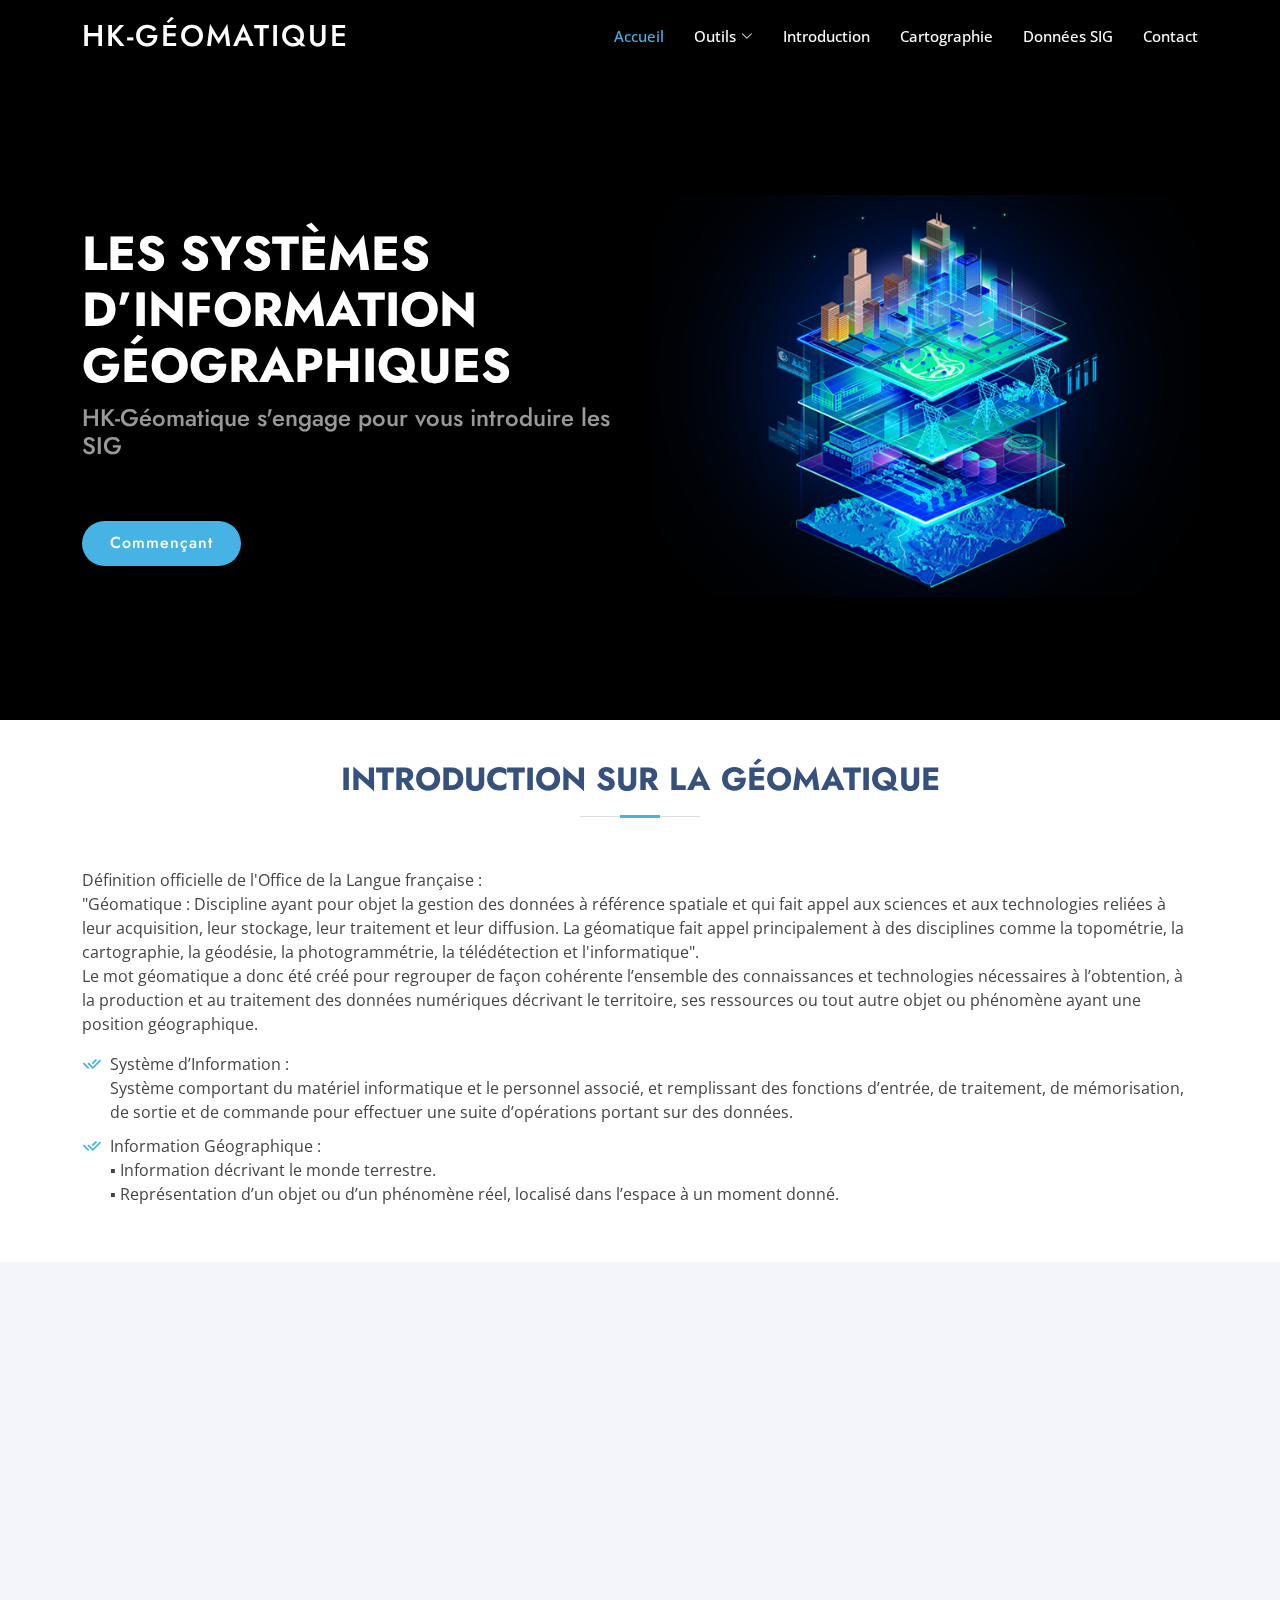
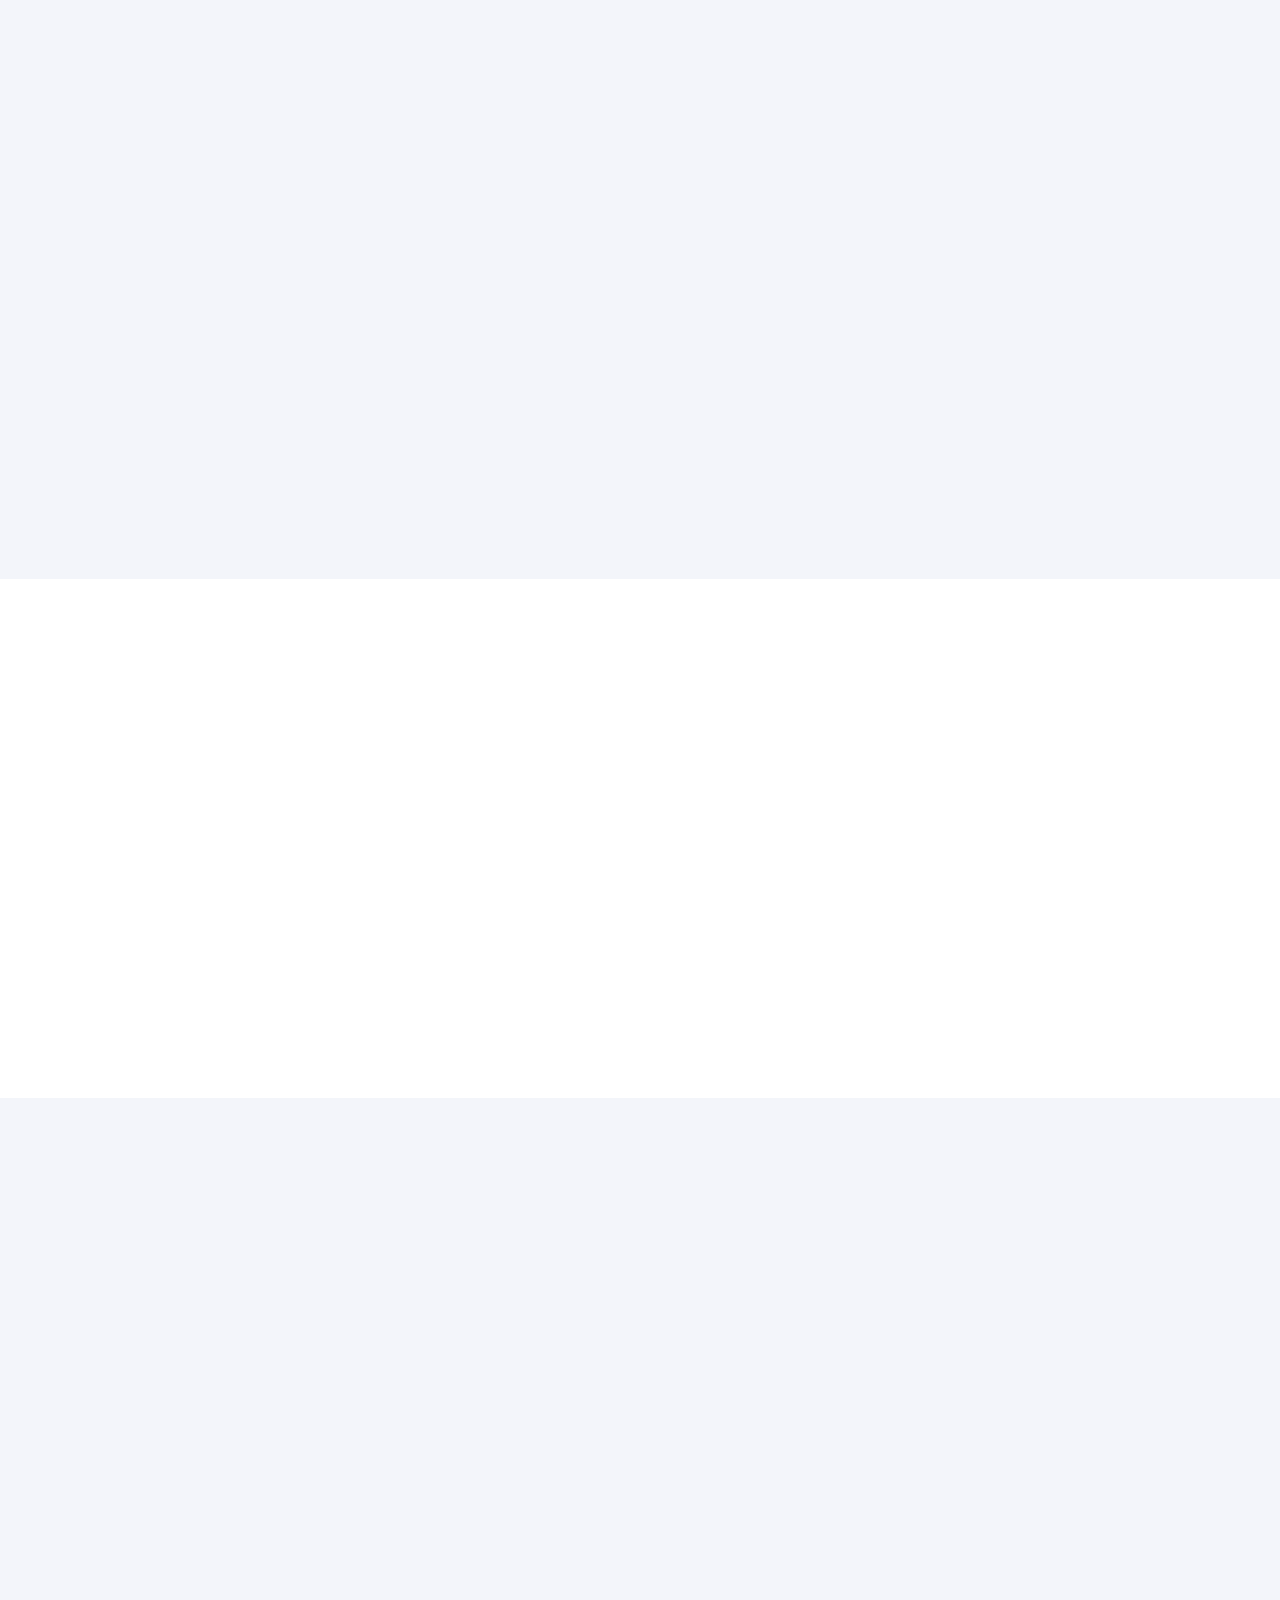
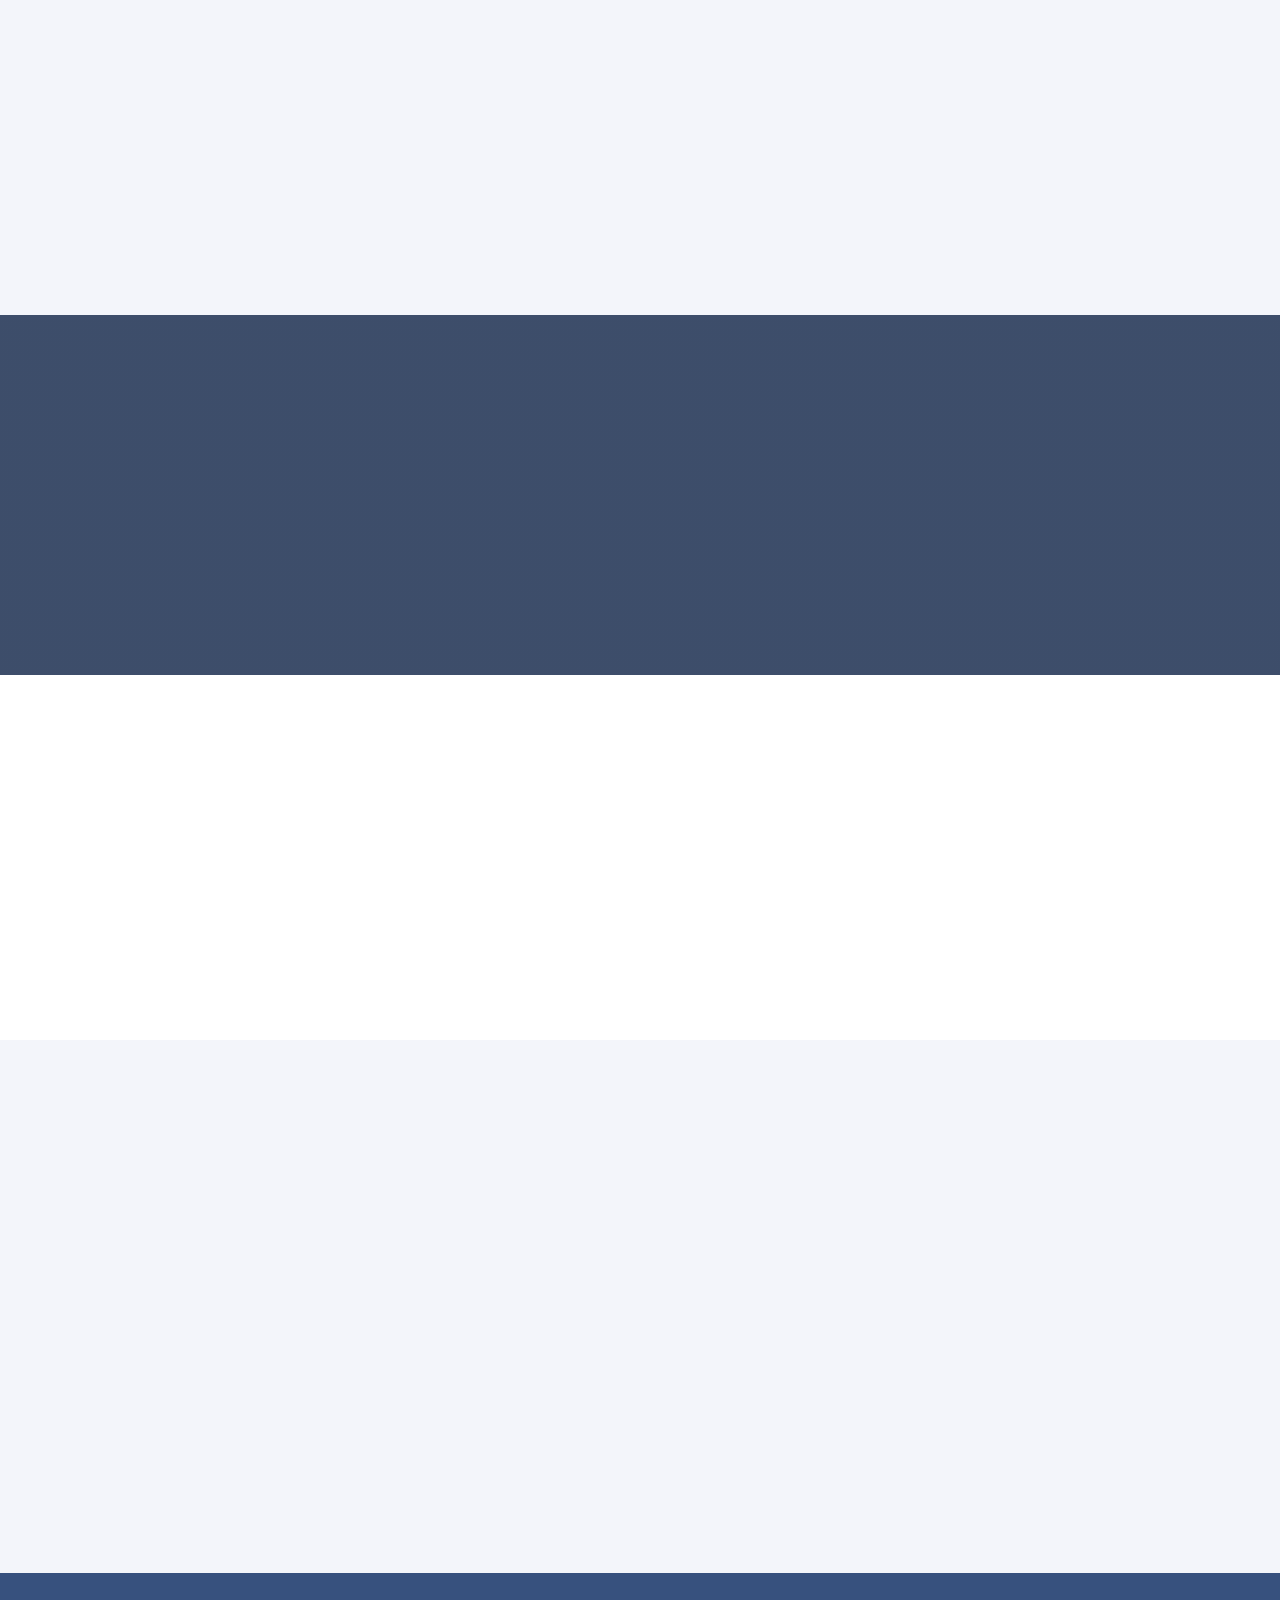
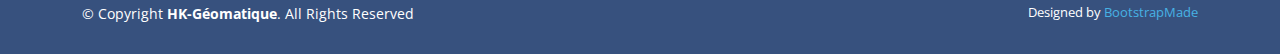
==== index.html @ f984527b "first commit" ====
<!DOCTYPE html>
<html lang="en">

<head>
  <meta charset="utf-8">
  <meta content="width=device-width, initial-scale=1.0" name="viewport">

  <title>HK-Géomatique</title>
  <meta content="" name="description">
  <meta content="" name="keywords">

  <!-- Favicons -->
  <link href="assets/img/logo.jpg" rel="icon">
  <link href="assets/img/logo.png" rel="apple-touch-icon">

  <!-- Google Fonts -->
  <link
    href="https://fonts.googleapis.com/css?family=Open+Sans:300,300i,400,400i,600,600i,700,700i|Jost:300,300i,400,400i,500,500i,600,600i,700,700i|Poppins:300,300i,400,400i,500,500i,600,600i,700,700i"
    rel="stylesheet">

  <!-- Vendor CSS Files -->
  <link href="assets/vendor/aos/aos.css" rel="stylesheet">
  <link href="assets/vendor/bootstrap/css/bootstrap.min.css" rel="stylesheet">
  <link href="assets/vendor/bootstrap-icons/bootstrap-icons.css" rel="stylesheet">
  <link href="assets/vendor/boxicons/css/boxicons.min.css" rel="stylesheet">
  <link href="assets/vendor/glightbox/css/glightbox.min.css" rel="stylesheet">
  <link href="assets/vendor/remixicon/remixicon.css" rel="stylesheet">
  <link href="assets/vendor/swiper/swiper-bundle.min.css" rel="stylesheet">

  <!-- Template Main CSS File -->
  <link href="assets/css/style.css" rel="stylesheet">

</head>

<body>

  <!-- ======= Header ======= -->
  <header id="header" class="fixed-top ">
    <div class="container d-flex align-items-center">

      <h1 class="logo me-auto"><a href="index.html">HK-Géomatique</a></h1>
      <!-- Uncomment below if you prefer to use an image logo -->
      <!-- <a href="index.html" class="logo me-auto"><img src="assets/img/logo.png" alt="" class="img-fluid"></a>-->

      <nav id="navbar" class="navbar">
        <ul>
          <li><a class="nav-link scrollto active" href="#accueil">Accueil</a></li>
          <li class="dropdown"><a href="#"><span>Outils</span> <i class="bi bi-chevron-down"></i></a>
            <ul>
              <!-- <li><a href="outil1.html">Transformation Conform 2D</a></li> -->
              <li><a href="degrees-minutes-seconds-to-degrees.html">Degré : Minute : Seconde vers décimal</a></li>
            </ul>
          </li>
          <li><a class="nav-link scrollto" href="#intro">Introduction</a></li>
          <li><a class="nav-link scrollto" href="#carto">Cartographie</a></li>
          <li><a class="nav-link scrollto" href="#services">Données SIG</a></li>
          <li><a class="nav-link scrollto" href="#contact">Contact</a></li>
        </ul>
        <i class="bi bi-list mobile-nav-toggle"></i>
      </nav><!-- .navbar -->

    </div>
  </header><!-- End Header -->

  <!-- ======= accueil Section ======= -->
  <section id="accueil" class="d-flex align-items-center">

    <div class="container">
      <div class="row">
        <div class="col-lg-6 d-flex flex-column justify-content-center pt-4 pt-lg-0 order-2 order-lg-1"
          data-aos="fade-up" data-aos-delay="200">
          <h1>LES SYSTÈMES D’INFORMATION
            GÉOGRAPHIQUES</h1>
          <h2>HK-Géomatique s'engage pour vous introduire les SIG</h2>
          <div class="d-flex justify-content-center justify-content-lg-start">
            <a href="#intro" class="btn-get-started scrollto">Commençant</a>
          </div>
        </div>
        <div class="col-lg-6 order-1 order-lg-2 accueil-img" data-aos="zoom-in" data-aos-delay="200">
          <img src="assets/img/accueil.png" class="img-fluid animated" alt="">
        </div>
      </div>
    </div>

  </section><!-- End accueil -->

  <main id="main">

    <!-- ======= Intro Us Section ======= -->
    <section id="intro" class="intro">
      <div class="container" data-aos="fade-up">

        <div class="section-title">
          <h2>Introduction sur la géomatique</h2>
        </div>

        <div class="row content">
          <div class="col-lg">
            <p>
              Définition officielle de l'Office de la Langue française : <br>
              "Géomatique : Discipline ayant pour objet la gestion des données à
              référence spatiale et qui fait appel aux sciences et aux technologies
              reliées à leur acquisition, leur stockage, leur traitement et leur
              diffusion.
              La géomatique fait appel principalement à des disciplines
              comme la topométrie, la cartographie, la géodésie, la
              photogrammétrie, la télédétection et l'informatique". <br>
              Le mot géomatique a donc été créé pour regrouper de façon
              cohérente l’ensemble des connaissances et technologies
              nécessaires à l’obtention, à la production et au traitement des
              données numériques décrivant le territoire, ses ressources ou
              tout autre objet ou phénomène ayant une position géographique.
            </p>
            <ul>
              <li><i class="ri-check-double-line"></i>Système d’Information : <br>
                Système comportant du matériel informatique et le
                personnel associé, et remplissant des fonctions d’entrée,
                de traitement, de mémorisation, de sortie et de commande
                pour effectuer une suite d’opérations portant sur des
                données.</li>
              <li><i class="ri-check-double-line"></i> Information Géographique : <br>
                ▪ Information décrivant le monde terrestre. <br>
                ▪ Représentation d’un objet ou d’un phénomène réel,
                localisé dans l’espace à un moment donné.</li>
            </ul>
          </div>
        </div>

      </div>
    </section><!-- End Intro Us Section -->

    <!-- ======= Why Us Section ======= -->
    <section id="histo" class="histo section-bg">
      <div class="container-fluid" data-aos="fade-up">
        <div class="row">

          <div class="col-lg-7 d-flex flex-column justify-content-center align-items-stretch  order-2 order-lg-1">

            <div class="content">
              <h3>L’information géographique a été collectée par les navigateurs, les géographes et les arpenteurs.</h3>
              <p>
                Au 2ème siècle la représentation de la Terre n’est que
                sur 180°, parce que derrière on ne savait pas ce qu’il y avait,
                mais au moins la Terre avait le mérite d’être ronde.
              </p>
              <ul>
                <li><i class="ri-check-double-line"></i>Les Hommes ont longtemps pensés que la Terre était plate.</li>
                <li><i class="ri-check-double-line"></i>Pour les Babyloniens, le monde était un disque
                  entouré d’un océan, comme cette tablette du 7ème siècle avant J.C.</li>
                <li><i class="ri-check-double-line"></i>Les égyptiens avaient aussi une vision imaginaire du
                  monde, mais ils savaient comme même faire des cartes pratiques comme des cadastres et plans de mines.
                </li>
              </ul>
            </div>

            <div class="accordion-list">
              <ul>
                <li>
                  <a data-bs-toggle="collapse" class="collapse" data-bs-target="#accordion-list-1"><span>01</span> Lune
                    <i class="bx bx-chevron-down icon-show"></i><i class="bx bx-chevron-up icon-close"></i></a>
                  <div id="accordion-list-1" class="collapse show" data-bs-parent=".accordion-list">
                    <p>
                      C’est en observant les éclipses de lune que les grecques comprennent
                      que la Terre est une sphère et ils tracent la 1
                      ère carte de géographie.
                    </p>
                  </div>
                </li>

                <li>
                  <a data-bs-toggle="collapse" data-bs-target="#accordion-list-2" class="collapsed"><span>02</span>
                    Ombres <i class="bx bx-chevron-down icon-show"></i><i class="bx bx-chevron-up icon-close"></i></a>
                  <div id="accordion-list-2" class="collapse" data-bs-parent=".accordion-list">
                    <p>
                      Mais le problème qui se pose : comment connaitre la position d’un
                      point d’une ville que l’on veut dessiner sur le globe? <br>
                      Les grecques ont eu l’idée d’observer les ombres créer par le soleil. <br>
                      Aujourd’hui quand on veut se positionner sur un globe ou sur une carte,
                      on a la chance de disposer d’un quadrillage : <br>
                      ▪ les lignes verticales correspondent à la longitude. <br>
                      ▪ les lignes horizontales à la latitude.
                    </p>
                  </div>
                </li>

                <li>
                  <a data-bs-toggle="collapse" data-bs-target="#accordion-list-3" class="collapsed"><span>03</span> Le
                    solei <i class="bx bx-chevron-down icon-show"></i><i class="bx bx-chevron-up icon-close"></i></a>
                  <div id="accordion-list-3" class="collapse" data-bs-parent=".accordion-list">
                    <p>
                      Les grecques n’avaient rien de tout cela, leur seule point de repère
                      c’était le soleil dont ils observaient la trajectoire.
                      Ils s’étaient aperçus que 2 ois par an cette trajectoire passait dans le plan de l’équateur
                    </p>
                  </div>
                </li>

              </ul>
            </div>

          </div>

          <div class="col-lg-5 align-items-stretch order-1 order-lg-2 img"
            style='background-image: url("assets/img/histo.png");' data-aos="zoom-in" data-aos-delay="150">&nbsp;</div>
        </div>

      </div>
    </section><!-- End Why Us Section -->

    <!-- ======= carto Section ======= -->
    <section id="carto" class="carto">
      <div class="container" data-aos="fade-up">

        <div class="row">
          <div class="col-lg-6 d-flex align-items-center" data-aos="fade-right" data-aos-delay="100">
            <img src="assets/img/carto.png" class="img-fluid" alt="">
          </div>
          <div class="col-lg-6 pt-4 pt-lg-0 content" data-aos="fade-left" data-aos-delay="100">
            <h3>La Cartographie</h3>
            <p class="fst-italic">
              La cartographie est la réalisation et l'étude des cartes géographiques et géologiques. <br>
              Elle est très dépendante de la géodésie, science qui s'efforce de décrire, mesurer et rendre compte de la
              forme et des
              dimensions de la Terre.
            </p>
            <p class="fst-italic">
              Les elements qu'une carte doit inclure obligatoirement :
            </p>

            <div class="carto-content">

              <div class="progress">
                <span class="skill">Titre <i class="val">#1</i></span>
                <div class="progress-bar-wrap">
                  <div class="progress-bar" role="progressbar" aria-valuenow="25" aria-valuemin="0" aria-valuemax="100">
                  </div>
                </div>
              </div>

              <div class="progress">
                <span class="skill"> Légende<i class="val">#2</i></span>
                <div class="progress-bar-wrap">
                  <div class="progress-bar" role="progressbar" aria-valuenow="50" aria-valuemin="0" aria-valuemax="100">
                  </div>
                </div>
              </div>

              <div class="progress">
                <span class="skill"> Échelle<i class="val">#3</i></span>
                <div class="progress-bar-wrap">
                  <div class="progress-bar" role="progressbar" aria-valuenow="75" aria-valuemin="0" aria-valuemax="100">
                  </div>
                </div>
              </div>

              <div class="progress">
                <span class="skill"> Direction du nord<i class="val">#4</i></span>
                <div class="progress-bar-wrap">
                  <div class="progress-bar" role="progressbar" aria-valuenow="100" aria-valuemin="0"
                    aria-valuemax="100">
                  </div>
                </div>
              </div>

            </div>

          </div>
        </div>

      </div>
    </section><!-- End carto Section -->

    <!-- ======= Services Section ======= -->
    <section id="services" class="services section-bg">
      <div class="container" data-aos="fade-up">

        <div class="section-title">
          <h2>Les données pour un SIG</h2>
          <p>Si l’on considère un Système d’Information Géographique comme un moteur, il est essentiel pour qu’il
            fonctionne de l’alimenter avec un carburant. Dans l’univers des SIG, ce carburant ce sont les données. Si
            vous n’êtes pas familier avec les données cartographiques et les autres bases de données, posez-vous d’abord
            la question " quel est l’usage de ces données et qu’elle en est la finalité ? "
            <br>
            Nous vous proposons de découvrir ici quelques grands thèmes de données disponibles sur le marché qui servent
            aujourd'hui de référence à de nombreux projets SIG dans le monde !
          </p>
        </div>

        <div class="row">
          <div class="col-xl-3 col-md-6 d-flex align-items-stretch" data-aos="zoom-in" data-aos-delay="100">
            <div class="icon-box">
              <!-- <div class="icon"><i class="bx bxl-dribbble"></i></div> -->
              <h4><a href="">Données de base</a></h4>
              <p> Elles incluent les routes et autoroutes, les limites administratives, les noms de communes, les cours
                d’eau, les espaces verts et d’une façon générale toutes les informations habituelles disponibles sur une
                carte papier. Ces données sont majoritairement disponibles sous la forme raster.</p>
            </div>
          </div>

          <div class="col-xl-3 col-md-6 d-flex align-items-stretch mt-4 mt-md-0" data-aos="zoom-in"
            data-aos-delay="200">
            <div class="icon-box">
              <!-- <div class="icon"><i class="bx bx-file"></i></div> -->
              <h4><a href="">Données sectorielles</a></h4>
              <p>Elles intègrent des informations sur la démographie, les habitudes de consommation, les aspects
                financiers, la santé, les télécommunications, la criminalité, la sécurité civile, les entreprises, les
                transports et de nombreuses autres informations sectorielles. Ces données sont disponibles suivant les
                cas en format cartographique ou sous forme de données tabulaires.</p>
            </div>
          </div>

          <div class="col-xl-3 col-md-6 d-flex align-items-stretch mt-4 mt-xl-0" data-aos="zoom-in"
            data-aos-delay="300">
            <div class="icon-box">
              <!-- <div class="icon"><i class="bx bx-tachometer"></i></div> -->
              <h4><a href="">Données environnementales</a></h4>
              <p>Elles réunissent les informations sur l’environnement, le climat, les risques liés à l’environnement,
                les images satellites, la topographie et les ressources naturelles.</p>
            </div>
          </div>

          <div class="col-xl-3 col-md-6 d-flex align-items-stretch mt-4 mt-xl-0" data-aos="zoom-in"
            data-aos-delay="400">
            <div class="icon-box">
              <!-- <div class="icon"><i class="bx bx-layer"></i></div> -->
              <h4><a href="">Données de références mondiales</a></h4>
              <p>Elles illustrent une représentation mondiale intégrant les frontières et toutes les informations liées
                à chaque pays (populations, revenus, PIB, économie…)</p>
            </div>
          </div>

        </div>

      </div>
    </section><!-- End Services Section -->

    <!-- ======= Cta Section ======= -->
    <section id="cta" class="cta">
      <div class="container" data-aos="zoom-in">

        <div class="row">
          <div class="col-lg-9 text-center text-lg-start">
            <h3>NIVELLEMENT</h3>
            <p> Le nivellement ou nivèlement en topographie est l'ensemble des opérations consistant à mesurer des
              différences de niveau, généralement pour déterminer des altitudes.</p>
          </div>
          <div class="col-lg-3 cta-btn-container text-center">
            <a class="cta-btn align-middle" href="degrees-minutes-seconds-to-degrees.html">Degré : Minute : Seconde vers décimal</a>
          </div>
        </div>

      </div>
    </section><!-- End Cta Section -->
    <!-- ======= Contact Section ======= -->
    <section id="contact" class="contact">
      <div class="container" data-aos="fade-up">

        <div class="section-title">
          <h2>Contact</h2>
          <p>N'hésitez pas à nous contacter pour plus d'information sur les SIG et la géomatique sur notre boite mail électronique ci-dessous :</p>
        </div>

        <div class="row">

          <div class="col-lg ">
            <div class="info d-flex justify-content-center">
              <div class="email ">
                <i class="bi bi-envelope"></i>
                <h4>Email:</h4>
                <p>hkgeomatique@gmail.com</p>
              </div>
            </div>
          </div>
        </div>

      </div>
    </section><!-- End Contact Section -->
    <!-- ======= Frequently Asked Questions Section ======= -->
    <section id="faq" class="faq section-bg">
      <div class="container" data-aos="fade-up">

        <div class="section-title">
          <h2>Questions Fréquemment posé.</h2>
        </div>

        <div class="faq-list">
          <ul>
            <li data-aos="fade-up" data-aos-delay="100">
              <i class="bx bx-help-circle icon-help"></i> <a data-bs-toggle="collapse" class="collapse"
                data-bs-target="#faq-list-1">Qu’est-ce qu’une donnée? <i class="bx bx-chevron-down icon-show"></i><i
                  class="bx bx-chevron-up icon-close"></i></a>
              <div id="faq-list-1" class="collapse show" data-bs-parent=".faq-list">
                <p>
                  « Représentation d’une information sous forme conventionnelle destinée à
                  faciliter son traitement et sa communication». <br>
                  « Enregistrement dans un code convenu par un groupe social de la mesure ou
                  du repérage de certains attributs d’un objet ou d’un événement ».
                </p>
              </div>
            </li>

            <li data-aos="fade-up" data-aos-delay="150">
              <i class="bx bx-help-circle icon-help"></i> <a data-bs-toggle="collapse" data-bs-target="#faq-list-2"
                class="collapsed">Qu’est-ce qu’une information? <i class="bx bx-chevron-down icon-show"></i><i
                  class="bx bx-chevron-up icon-close"></i></a>
              <div id="faq-list-2" class="collapse" data-bs-parent=".faq-list">
                <p>
                  « est une information pour un être vivant (ou un automate) tout signal, tout
                  message , toute perception qui produit un effet sur son comportement ou sur
                  son état cognitif ». <br>
                  « Une information est la signification qui est attachée à une donnée. Une
                  information concerne un utilisateur. Elle génère des données quand elle est
                  enregistrée dans l’ordinateur». <br>
                  La validité de l’information peut être limité dans le temps;
                  A l’inverse de la donnée, l’information n’existe pas par elle-même, elle dépend de
                  celui qui la perçoit. <br>
                  L’information permet de réduire l’incertitude, son interprétation permet de guider la
                  décision à prendre. <br>
                </p>
              </div>
            </li>

            <li data-aos="fade-up" data-aos-delay="200">
              <i class="bx bx-help-circle icon-help"></i> <a data-bs-toggle="collapse" data-bs-target="#faq-list-3"
                class="collapsed">Qu’est-ce qu’une Base de Données? <i class="bx bx-chevron-down icon-show"></i><i
                  class="bx bx-chevron-up icon-close"></i></a>
              <div id="faq-list-3" class="collapse" data-bs-parent=".faq-list">
                <p>
                  Ensemble structuré de données, enregistré sur les mémoires
                  secondaires, créé et tenu à jour pour répondre aux besoins des
                  utilisateurs. <br>
                  Contiennent les informations nécessaires au fonctionnement d’un
                  organisme ou à la gestion d’une problématique (gestion comptable,
                  gestion de production, de stock, gestion des bidonvilles …).
                  Les BD sont au cœur des SI.
                </p>
              </div>
            </li>

          </ul>
        </div>

      </div>
    </section><!-- End Frequently Asked Questions Section -->

  </main><!-- End #main -->

  <!-- ======= Footer ======= -->
  <footer id="footer">

    <div class="container footer-bottom clearfix">
      <div class="copyright">
        &copy; Copyright <strong><span>HK-Géomatique</span></strong>. All Rights Reserved
      </div>
      <div class="credits">
        <!-- All the links in the footer should remain intact. -->
        <!-- You can delete the links only if you purchased the pro version. -->
        <!-- Licensing information: https://bootstrapmade.com/license/ -->
        <!-- Purchase the pro version with working PHP/AJAX contact form: https://bootstrapmade.com/arsha-free-bootstrap-html-template-corporate/ -->
        Designed by <a href="https://bootstrapmade.com/">BootstrapMade</a>
      </div>
    </div>
  </footer><!-- End Footer -->

  <div id="preloader"></div>
  <a href="#" class="back-to-top d-flex align-items-center justify-content-center"><i
      class="bi bi-arrow-up-short"></i></a>

  <!-- Vendor JS Files -->
  <script src="assets/vendor/aos/aos.js"></script>
  <script src="assets/vendor/bootstrap/js/bootstrap.bundle.min.js"></script>
  <script src="assets/vendor/glightbox/js/glightbox.min.js"></script>
  <script src="assets/vendor/isotope-layout/isotope.pkgd.min.js"></script>
  <script src="assets/vendor/swiper/swiper-bundle.min.js"></script>
  <script src="assets/vendor/waypoints/noframework.waypoints.js"></script>
  <script src="assets/vendor/php-email-form/validate.js"></script>

  <!-- Template Main JS File -->
  <script src="assets/js/main.js"></script>

</body>

</html>
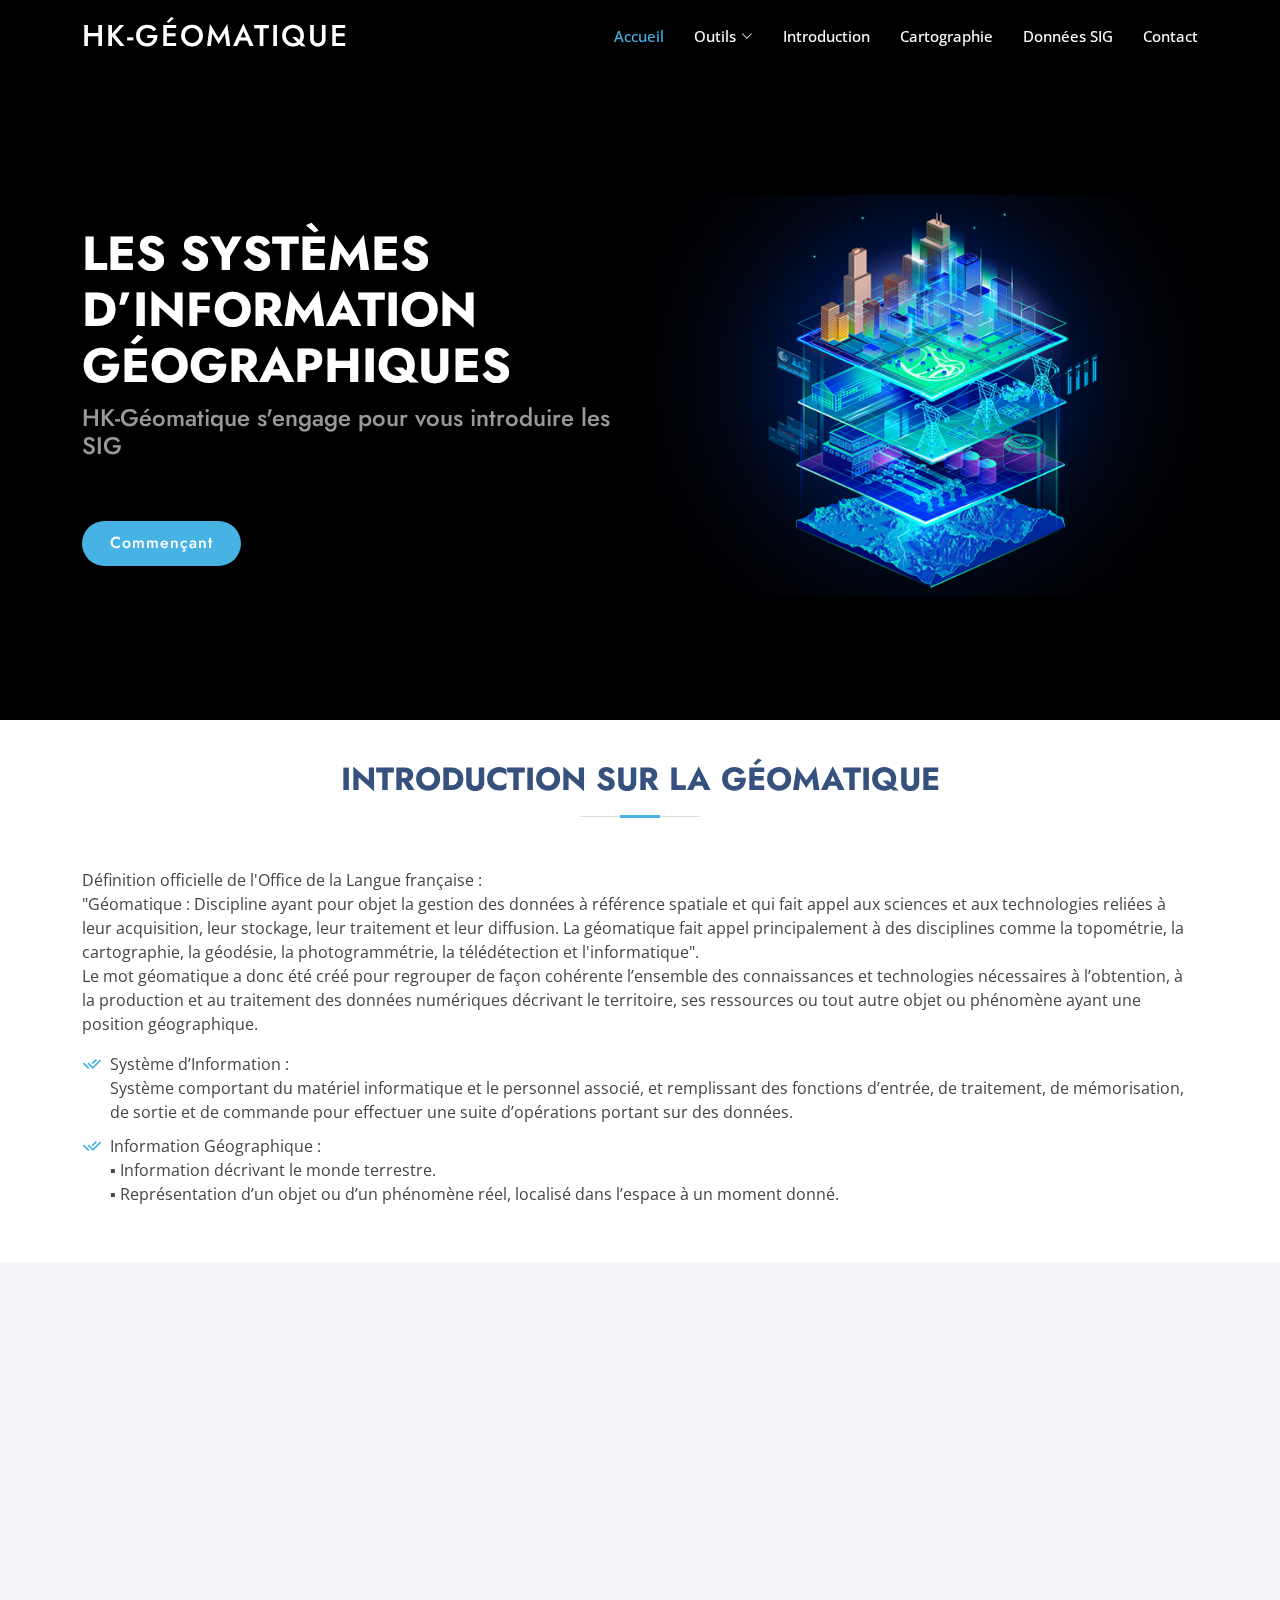
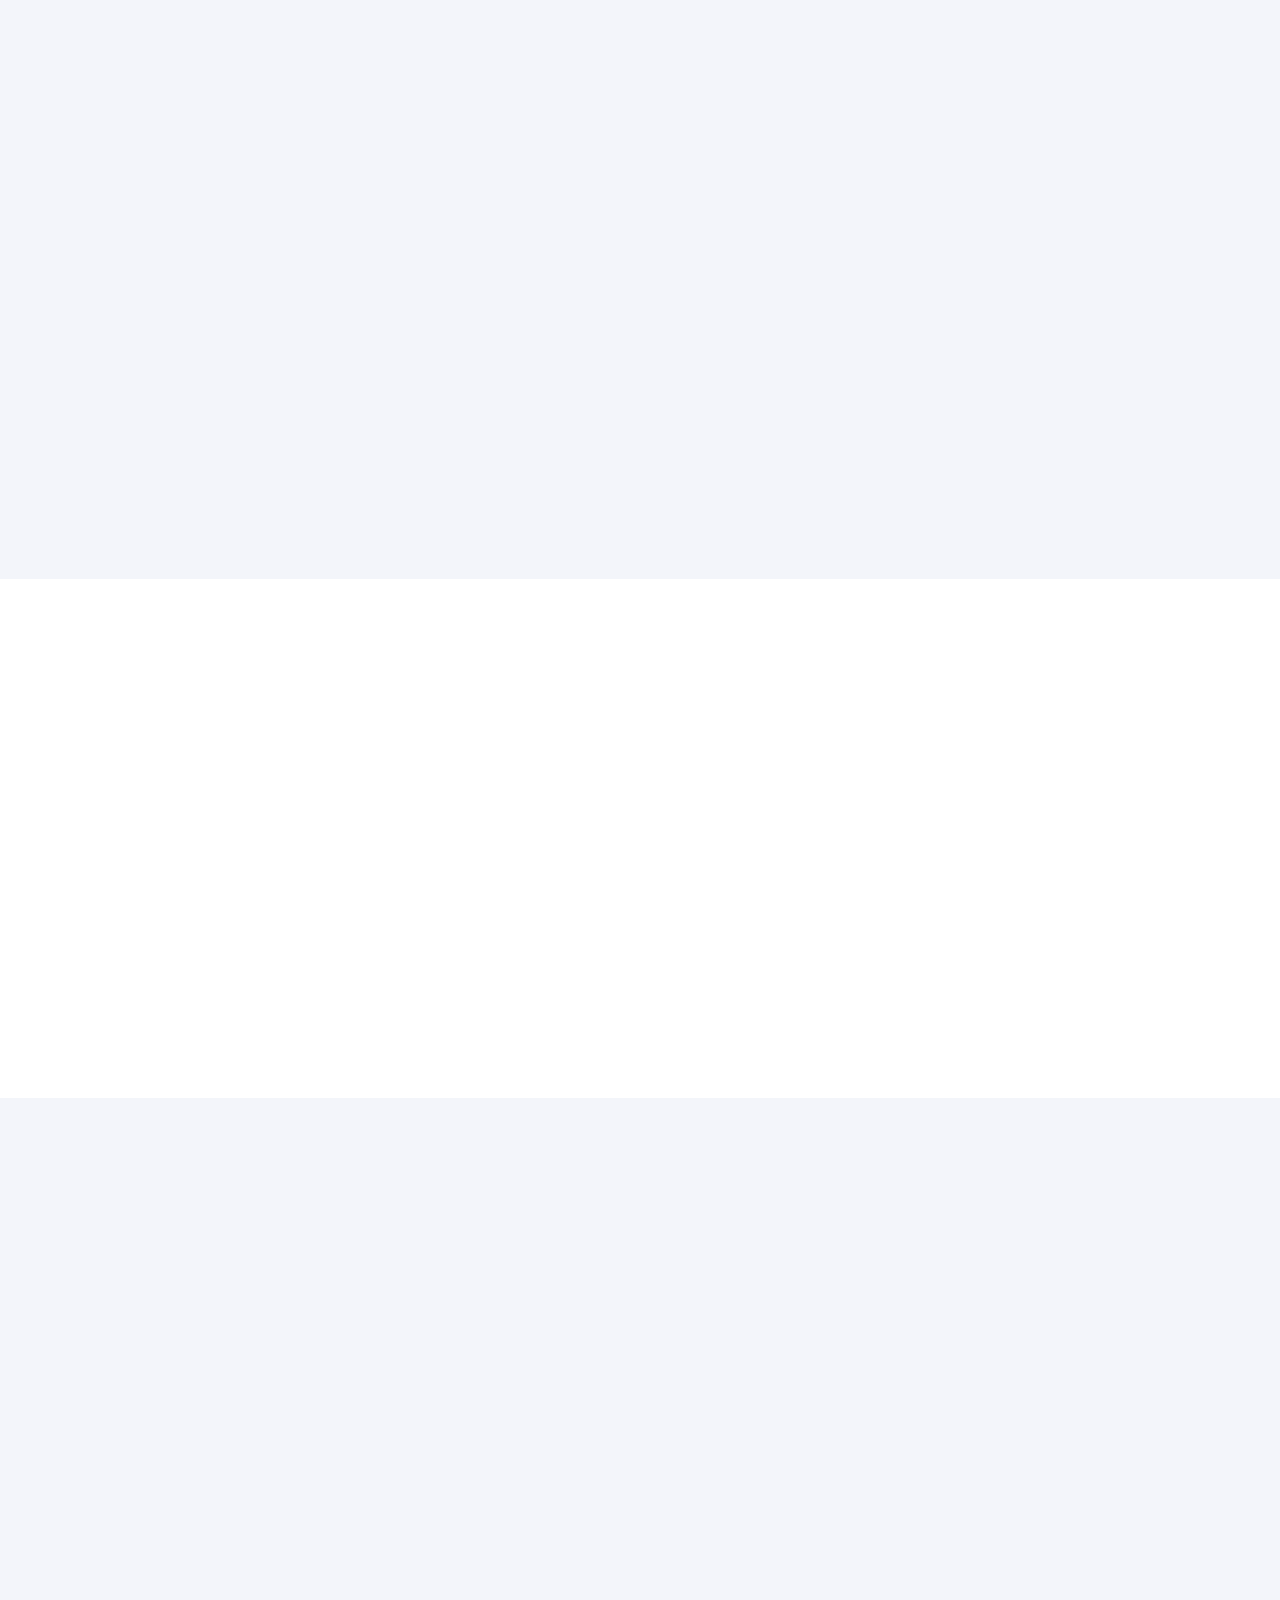
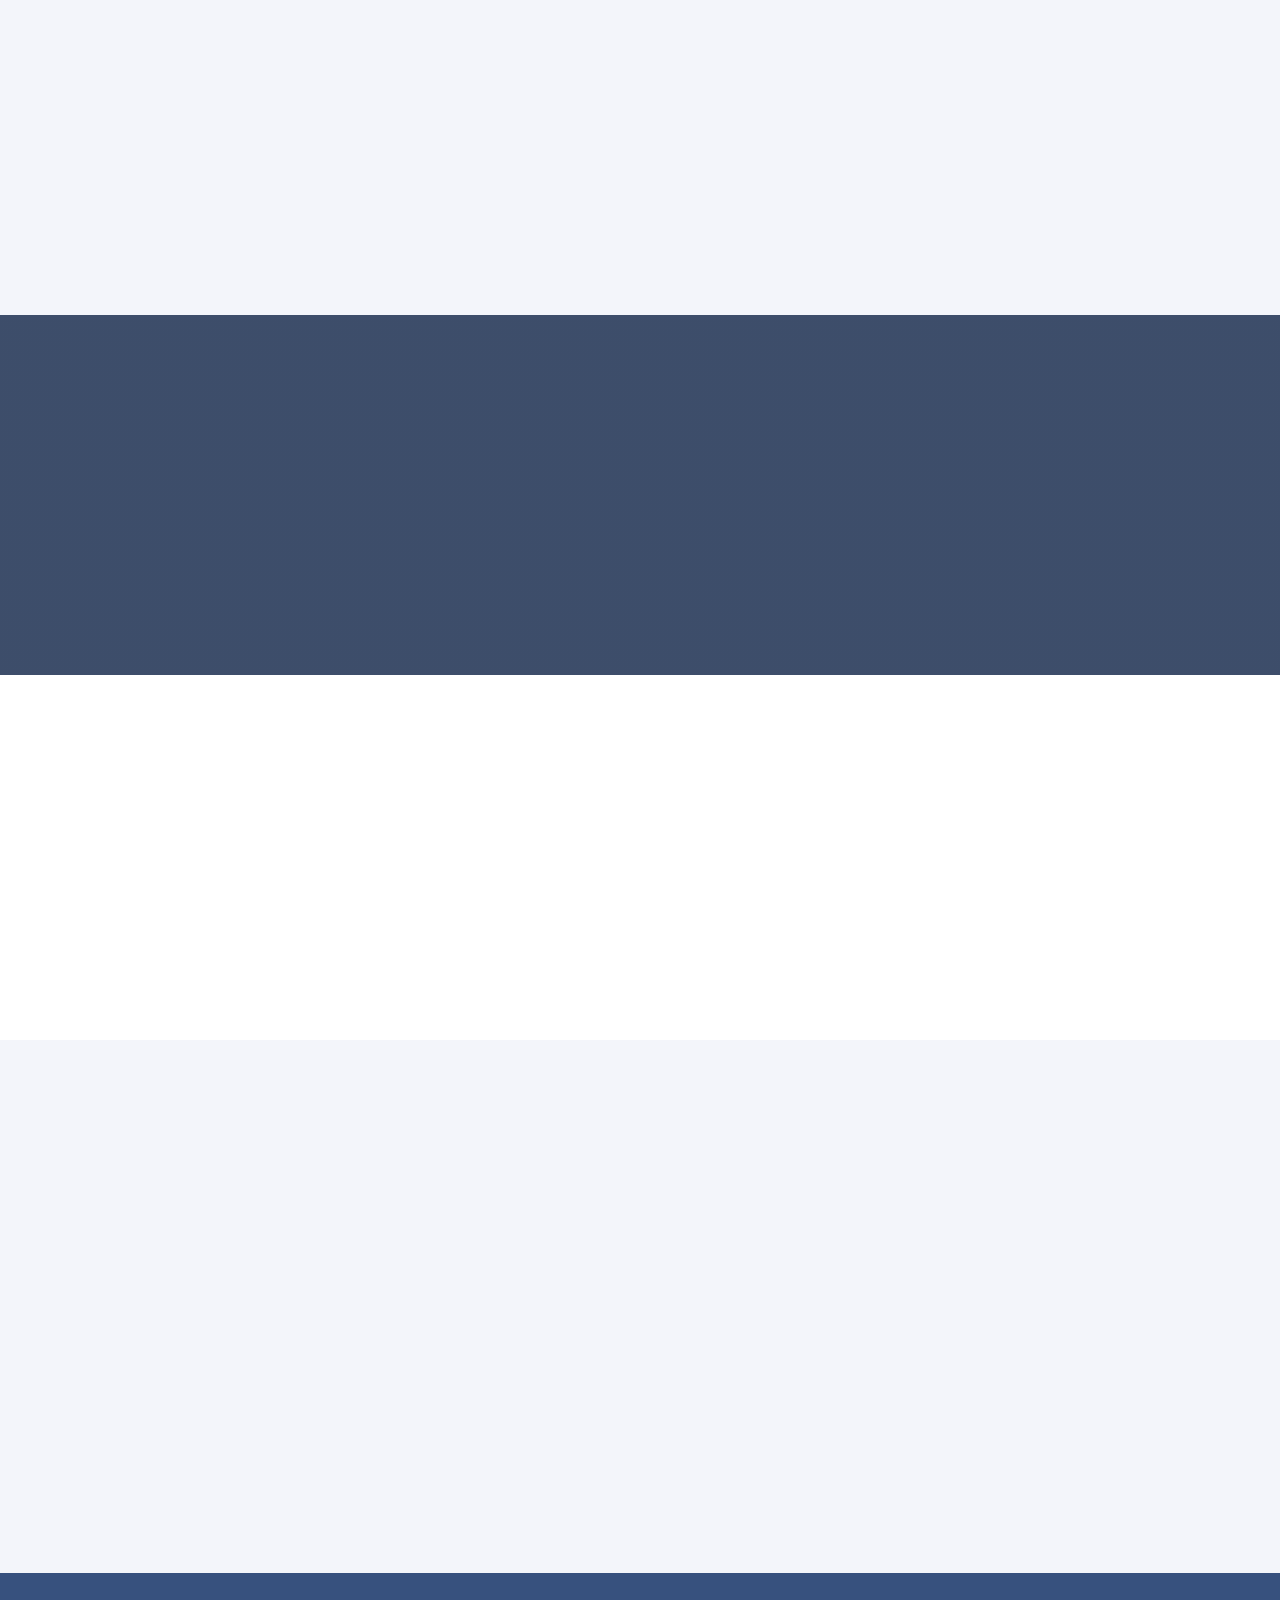
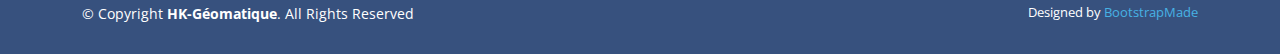
==== commit c27aa1bc: "v3" ====
--- a/index.html
+++ b/index.html
@@ -30,6 +30,9 @@
   <!-- Template Main CSS File -->
   <link href="assets/css/style.css" rel="stylesheet">
 
+  <script async src="https://pagead2.googlesyndication.com/pagead/js/adsbygoogle.js?client=ca-pub-4880475529198021"
+     crossorigin="anonymous"></script>
+  <meta name="google-site-verification" content="ut2UUL96BIWB_2P7L6IgHR22ADrOw9XMRPCnM99Czgo" />
 </head>
 
 <body>
@@ -290,7 +293,7 @@
           <div class="col-xl-3 col-md-6 d-flex align-items-stretch" data-aos="zoom-in" data-aos-delay="100">
             <div class="icon-box">
               <!-- <div class="icon"><i class="bx bxl-dribbble"></i></div> -->
-              <h4><a href="">Données de base</a></h4>
+              <h4><a >Données de base</a></h4>
               <p> Elles incluent les routes et autoroutes, les limites administratives, les noms de communes, les cours
                 d’eau, les espaces verts et d’une façon générale toutes les informations habituelles disponibles sur une
                 carte papier. Ces données sont majoritairement disponibles sous la forme raster.</p>
@@ -301,7 +304,7 @@
             data-aos-delay="200">
             <div class="icon-box">
               <!-- <div class="icon"><i class="bx bx-file"></i></div> -->
-              <h4><a href="">Données sectorielles</a></h4>
+              <h4><a >Données sectorielles</a></h4>
               <p>Elles intègrent des informations sur la démographie, les habitudes de consommation, les aspects
                 financiers, la santé, les télécommunications, la criminalité, la sécurité civile, les entreprises, les
                 transports et de nombreuses autres informations sectorielles. Ces données sont disponibles suivant les
@@ -313,7 +316,7 @@
             data-aos-delay="300">
             <div class="icon-box">
               <!-- <div class="icon"><i class="bx bx-tachometer"></i></div> -->
-              <h4><a href="">Données environnementales</a></h4>
+              <h4><a >Données environnementales</a></h4>
               <p>Elles réunissent les informations sur l’environnement, le climat, les risques liés à l’environnement,
                 les images satellites, la topographie et les ressources naturelles.</p>
             </div>
@@ -323,7 +326,7 @@
             data-aos-delay="400">
             <div class="icon-box">
               <!-- <div class="icon"><i class="bx bx-layer"></i></div> -->
-              <h4><a href="">Données de références mondiales</a></h4>
+              <h4><a >Données de références mondiales</a></h4>
               <p>Elles illustrent une représentation mondiale intégrant les frontières et toutes les informations liées
                 à chaque pays (populations, revenus, PIB, économie…)</p>
             </div>
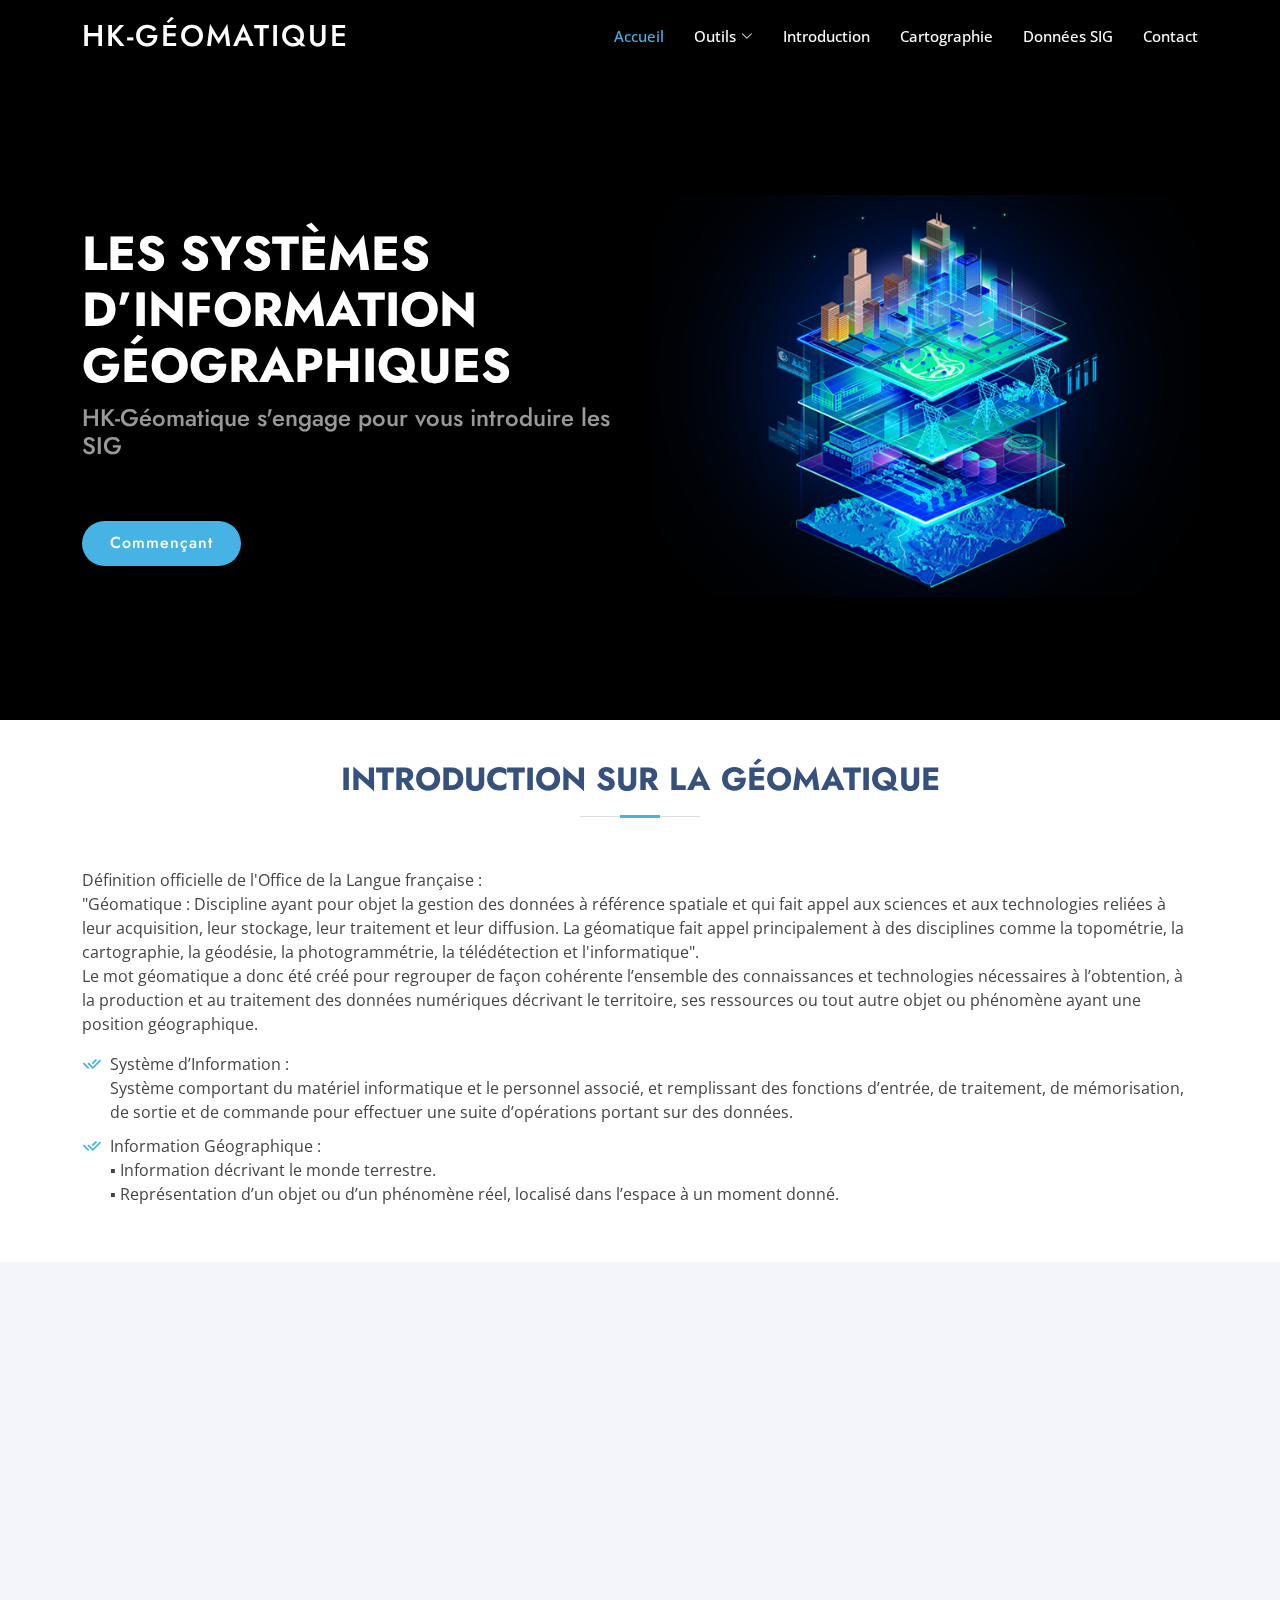
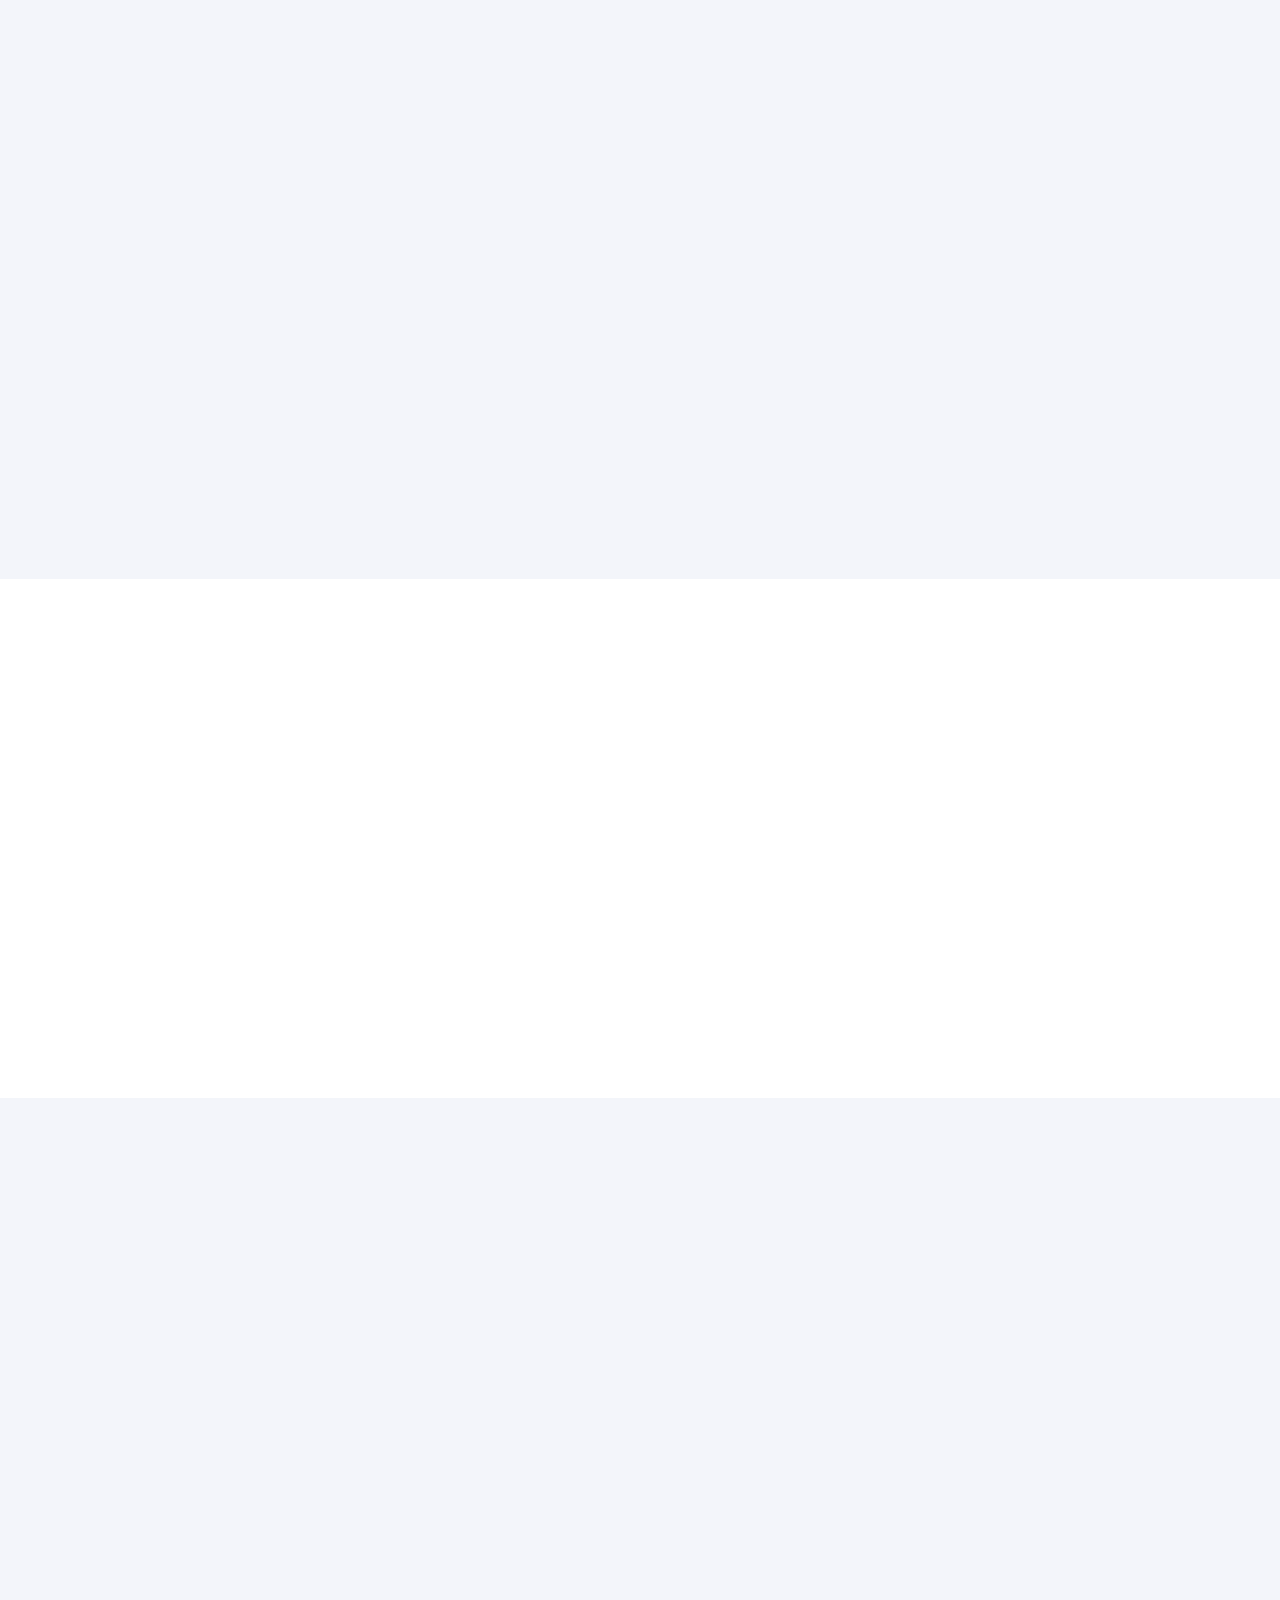
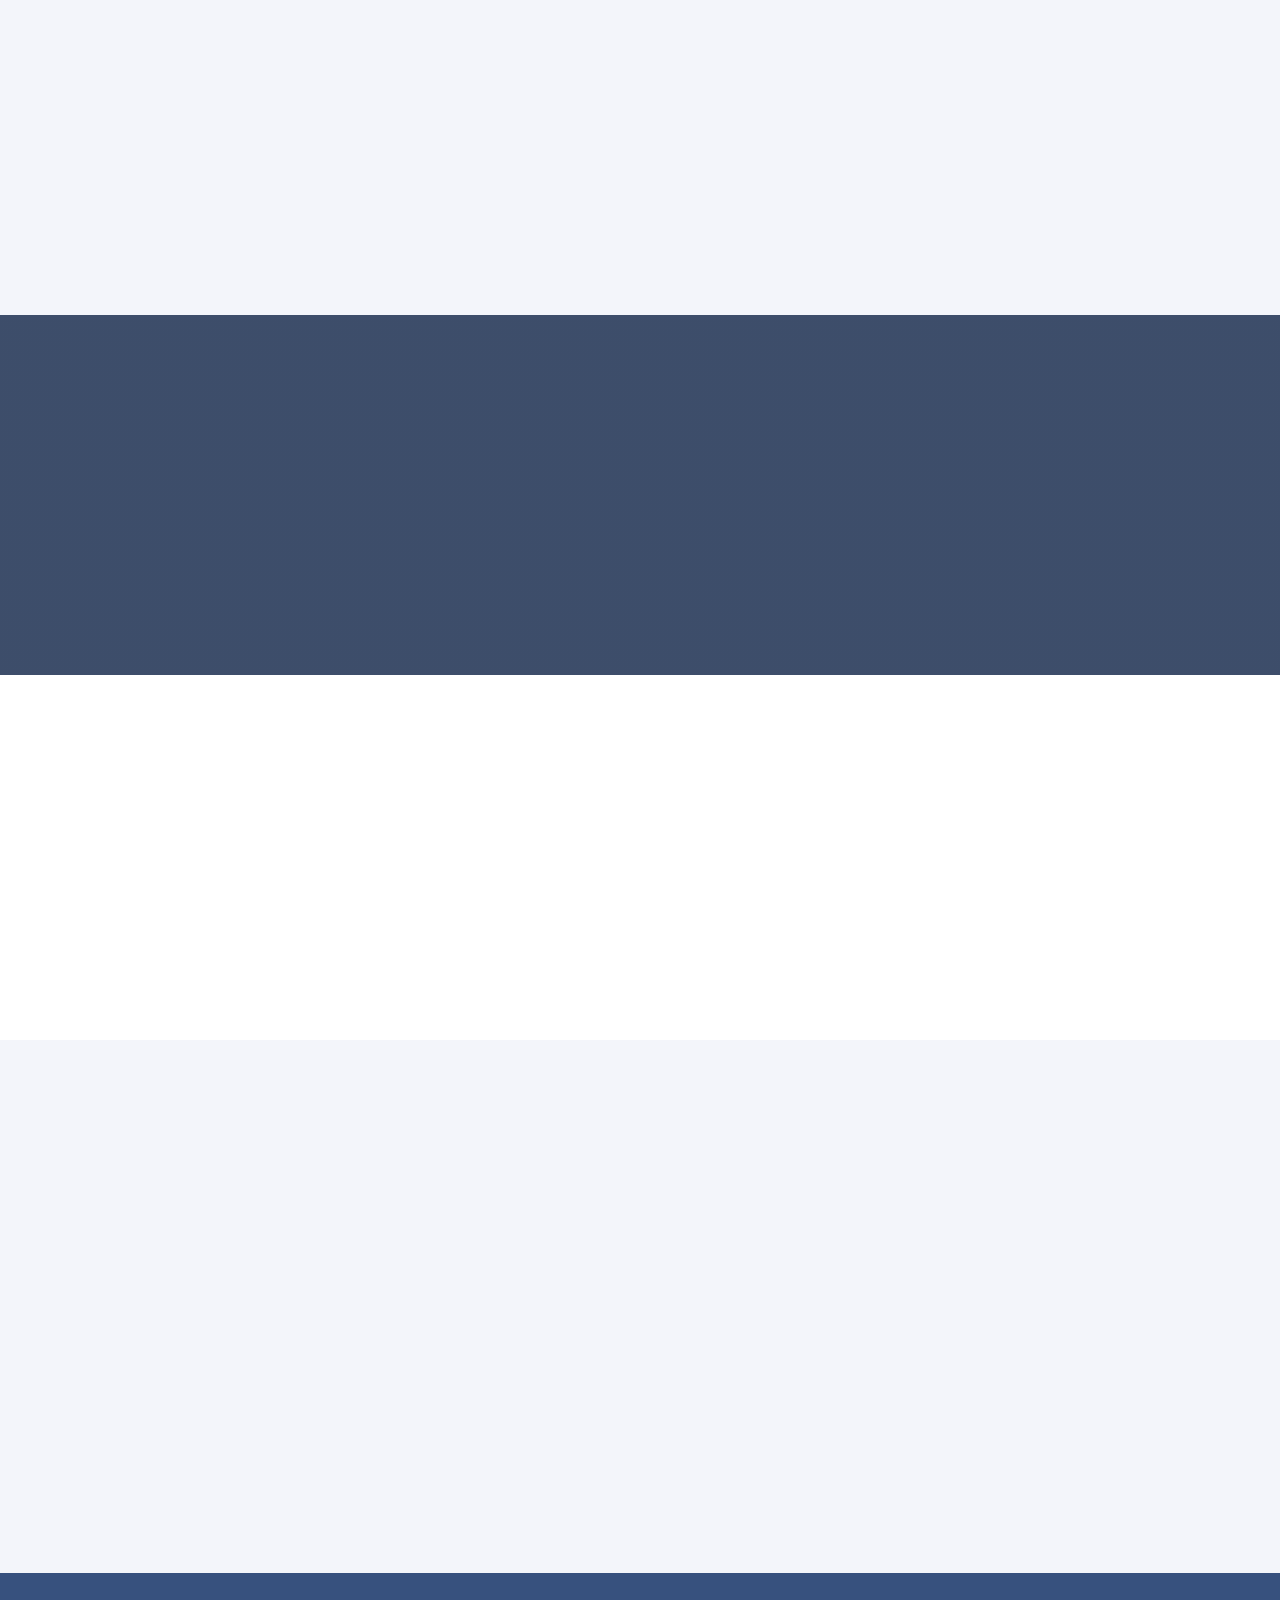
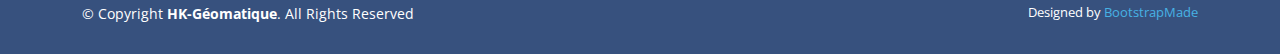
==== commit d94ab2c8: "v4" ====
--- a/index.html
+++ b/index.html
@@ -32,7 +32,7 @@
 
   <script async src="https://pagead2.googlesyndication.com/pagead/js/adsbygoogle.js?client=ca-pub-4880475529198021"
      crossorigin="anonymous"></script>
-  <meta name="google-site-verification" content="ut2UUL96BIWB_2P7L6IgHR22ADrOw9XMRPCnM99Czgo" />
+  <meta name="google-site-verification" content="Eut1WRFFcXVZZuzv9GLT6Dt12mwlcjF2lXZu-4kjWek" />
 </head>
 
 <body>
